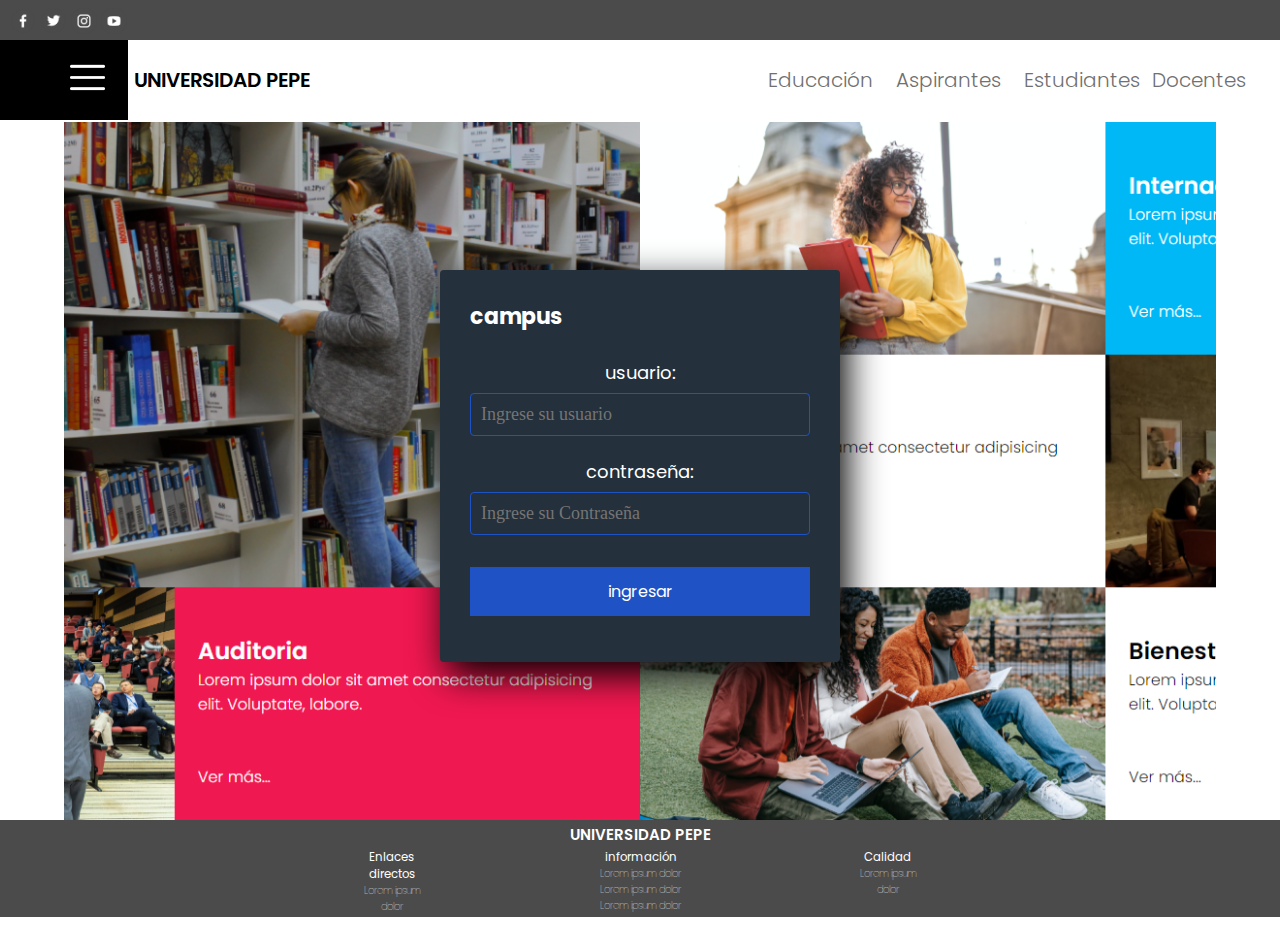
==== vista/registro.html @ e0ffe705 "Update registro.html" ====
<!DOCTYPE html>
<html>
<head>
	<title>registro</title>
	<link rel="stylesheet" href="../css/style.css">
</head>
<body>
<header>
        <div id="hmedia">   
            <img src="../img/facebook.png" alt="media1" class="socialmedia1">
            <img src="../img/twitter.png" alt="media2" class="socialmedia2">
            <img src="../img/instagram.png" alt="media3" class="socialmedia3">
            <img src="../img/youtube.png" alt="media4" class="socialmedia4">
        </div>
        <nav>
            <div id="cmenu">
                <img src="../img/menu.png" alt="menú">
            </div>
            <div>
                <h1 class="hnav" id="hnav1">UNIVERSIDAD PEPE</h1>
                <h2 class="hnav" id="hnav2">Educación</h2>
                <h2 class="hnav" id="hnav3">Aspirantes</h2>
                <h2 class="hnav" id="hnav4">Estudiantes</h2>
                <h2 class="hnav" id="hnav5">Docentes</h2>
            </div>    
        </nav>
    </header>
    <div style="background: url(../img/fondo.png);height: 700px;width: 90%;margin: 0 auto;padding: 0;  background-size: cover;background-position: center;">

	    <br><br>
	    <section class="form-register">
    <h4>campus</h4>
  <p>usuario:</p>

    <input class="controls" type="email" name="correo" id="correo" placeholder="Ingrese su usuario">
  <p>contraseña:</p>
    <input class="controls" type="password" name="correo" id="correo" placeholder="Ingrese su Contraseña"> 
    <input class="botons" type="submit" value="ingresar">
  </section>
    </div>
	<footer>
        <div class="pepu">
            <h2 id="unfoo">UNIVERSIDAD PEPE</h2>
            <div class="pepe" id="pepa1">
               <ul class="ltn">                   
                   <h3>Enlaces directos</h3>
                   <li>Lorem ipsum dolor</li>
                   <li>Lorem ipsum dolor</li>
               </ul>
            </div>
            <div class="pepe" id="pepa2">
                <ul class="ltn">
                    <h3>información</h3>
                    <li>Lorem ipsum dolor</li>
                    <li>Lorem ipsum dolor</li>
                    <li>Lorem ipsum dolor</li>
                </ul>                  
             </div>
             <div class="pepe" id="pepa3">
                <ul class="ltn">
                    <h3>Calidad</h3>
                    <li>Lorem ipsum dolor</li>
                </ul>                  
             </div>
        </div>
    </footer>
</body>
</html>
---- css/style.css ----
@import url('https://fonts.googleapis.com/css2?family=Poppins:wght@100;300;400;600&display=swap');

*{
    margin: 0;
    padding: 0;
    box-sizing: border-box;
    font-family: 'Poppins', sans-serif;
}

#hmedia{
    background-color: #4B4B4B;
    height: 40px;
    padding-top: 7px;
    padding-left: 10px;

}

nav{
    position: relative;
    height: 80px;
  
}

#cmenu{
    position: absolute;
    width: 10%;
    height: 100%;
    padding-top: 20px;  
    padding-left: 70px;
    background-color: #000000;
}

.hnav{

    position: absolute;
    top: 0;
    bottom: 0;
    padding-top: 25px;  
    font-size: 20px;

}

#hnav1{
    left: 10.5%;
    font-weight: 600;

}

#hnav2{
    left: 60%;    
    
}

#hnav3{
    left: 70%;    
    
}

#hnav4{
    left: 80%;    
    
}

#hnav5{
    left: 90%;    
    
}

#mprincipal{
    position: relative;
    width: 100%;
    height: 720px;
}

#mvert1{
    position: absolute;
    width: 50%;
    height: 100%;
}

#mvert2{
    position: absolute;
    left: 50%;
    width: 50%;
    height: 100%;
    
}

div[class^=mhoriz]{
    position: relative;
    width: 100%;
    height: 240px;

}

#gigant{
    height: 480px;
    background-color: #F01850;

}

div[class^=ver]{
    position: absolute;
    width: 50%;
    height: 100%;

}

.ver21{
    left: 50%;
}

.mimg{
    width: 100%;
    height: 100%;
}

#cblue{
    background-color: #00B8F5;
}

.hmai{
    font-weight:600;
    color: white;
}

.mtex{
    padding-top: 10%;
    padding-left: 5%;
    padding-right: 5%;
    font-weight: 300;
    color: white;
}

.bl{
    color: black;
    
}

#crd{
    background-color: #F01850;
}

h1{
    font-weight:600;
}

h2{
    font-weight: 300;
    color: #707070;
}

footer{
    background-color: #4B4B4B;
    position: absolute;
    width: 100%;
    height: 97px;
    text-align: center;
    font-size: 10px;
    color: white;
}

.pepu{
    position: relative;
    width: 100%;
    height: 100%;
    
}

.pepe{
    width: 33.3%;
    position: absolute; 
    color: white;
    font-weight: 100;
}

#pepa1{
   
    padding-left: 28%;
    
}

#pepa2{
    
    right: 33.3%;
    
}

#pepa3{
 
    right: 0;
    padding-right: 28%;

}

.txn{
    text-decoration: none;
    color: white;
}

.txnw{
    color: black;
}

.ltn{
    list-style:none
}

#unfoo{
    color: white;
    font-weight: 600;
    padding-top: 3px;
    margin-bottom: 3px;
}

h3{
    font-weight: 400;
}
* {
  margin: 0;
  padding: 0;
  box-sizing: border-box;
}

body {
  background-image: url('fondo.jpg');
}

.form-register {
  width: 400px;
  background: #24303c;
  padding: 30px;
  margin: auto;
  margin-top: 100px;
  border-radius: 4px;
  font-family: 'calibri';
  color: white;
  box-shadow: 7px 13px 37px #000;
}

.form-register h4 {
  font-size: 22px;
  margin-bottom: 20px;
}

.controls {
  width: 100%;
  background: #24303c;
  padding: 10px;
  border-radius: 4px;
  margin-bottom: 16px;
  border: 1px solid #1f53c5;
  font-family: 'calibri';
  font-size: 18px;
  color: white;
}

.form-register p {
  height: 40px;
  text-align: center;
  font-size: 18px;
  line-height: 40px;
}

.form-register a {
  color: white;
  text-decoration: none;
}

.form-register a:hover {
  color: white;
  text-decoration: underline;
}

.form-register .botons {
  width: 100%;
  background: #1f53c5;
  border: none;
  padding: 12px;
  color: white;
  margin: 16px 0;
  font-size: 16px;
}
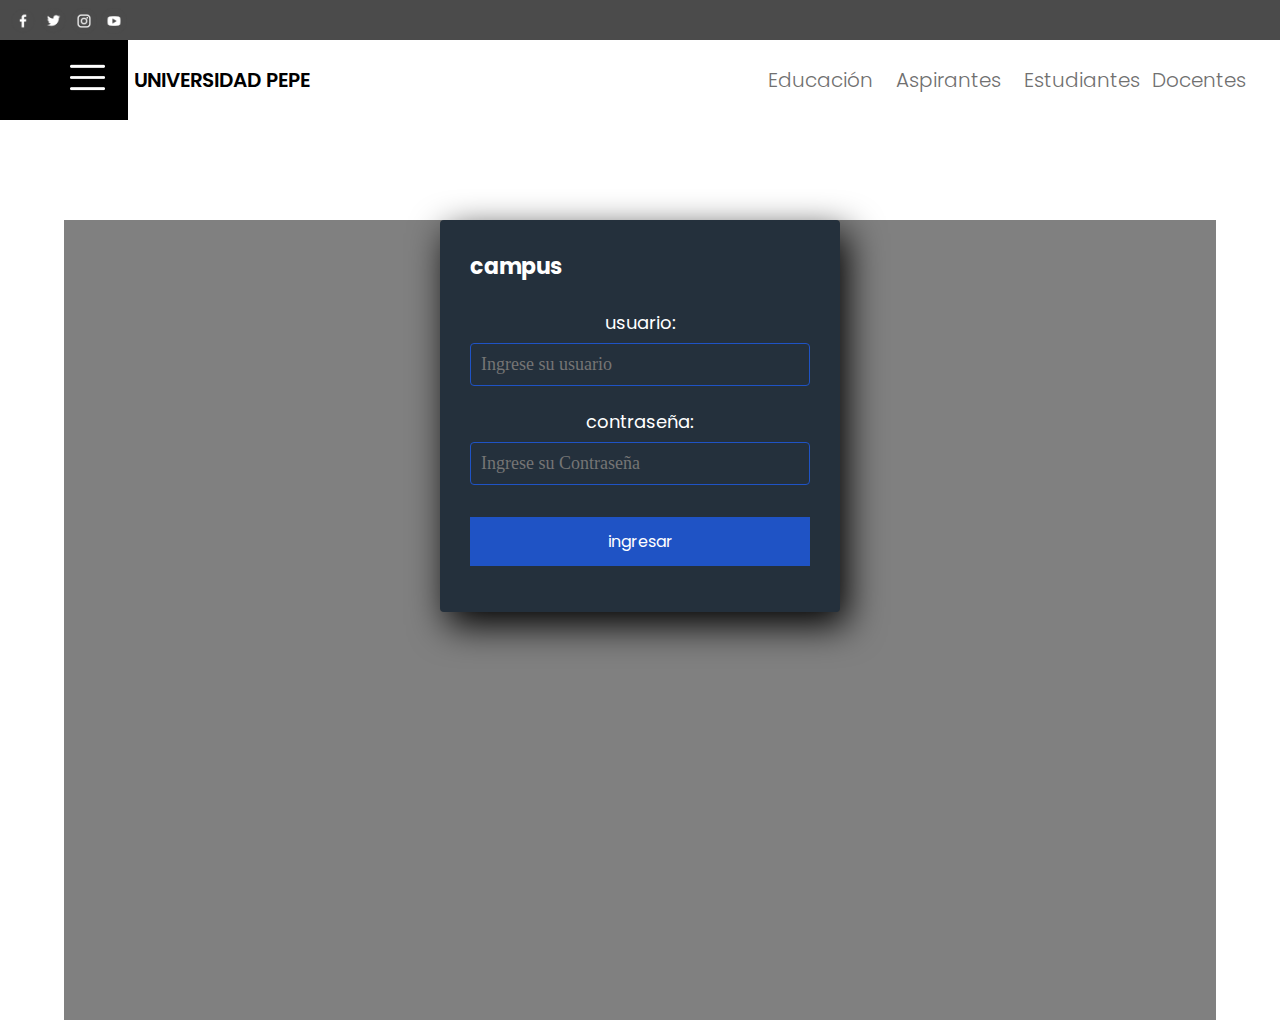
==== commit c44fc1b4: "Update registro.html" ====
--- a/vista/registro.html
+++ b/vista/registro.html
@@ -25,44 +25,16 @@
             </div>    
         </nav>
     </header>
-    <div style="background: url(../img/fondo.png);height: 700px;width: 90%;margin: 0 auto;padding: 0;  background-size: cover;background-position: center;">
-
-	    <br><br>
-	    <section class="form-register">
+    <div style=";background-color: grey;width: 90%;height: 800px;margin: 0 auto;padding: 0;  background-size: cover;background-position: center;">
+<section class="form-register">
     <h4>campus</h4>
   <p>usuario:</p>
 
-    <input class="controls" type="email" name="correo" id="correo" placeholder="Ingrese su usuario">
+    <input class="controls" type="text"  maxlength="6" name="correo" id="correo" placeholder="Ingrese su usuario">
   <p>contraseña:</p>
     <input class="controls" type="password" name="correo" id="correo" placeholder="Ingrese su Contraseña"> 
-    <input class="botons" type="submit" value="ingresar">
+    <input class="botons" type="submit" role="button" value="ingresar" href="../vista/notas.html">
   </section>
     </div>
-	<footer>
-        <div class="pepu">
-            <h2 id="unfoo">UNIVERSIDAD PEPE</h2>
-            <div class="pepe" id="pepa1">
-               <ul class="ltn">                   
-                   <h3>Enlaces directos</h3>
-                   <li>Lorem ipsum dolor</li>
-                   <li>Lorem ipsum dolor</li>
-               </ul>
-            </div>
-            <div class="pepe" id="pepa2">
-                <ul class="ltn">
-                    <h3>información</h3>
-                    <li>Lorem ipsum dolor</li>
-                    <li>Lorem ipsum dolor</li>
-                    <li>Lorem ipsum dolor</li>
-                </ul>                  
-             </div>
-             <div class="pepe" id="pepa3">
-                <ul class="ltn">
-                    <h3>Calidad</h3>
-                    <li>Lorem ipsum dolor</li>
-                </ul>                  
-             </div>
-        </div>
-    </footer>
 </body>
 </html>
--- a/css/style.css
+++ b/css/style.css
@@ -215,69 +215,67 @@
 
 h3{
     font-weight: 400;
-}
-* {
-  margin: 0;
-  padding: 0;
-  box-sizing: border-box;
-}
-
-body {
-  background-image: url('fondo.jpg');
-}
-
-.form-register {
-  width: 400px;
-  background: #24303c;
-  padding: 30px;
-  margin: auto;
-  margin-top: 100px;
-  border-radius: 4px;
-  font-family: 'calibri';
-  color: white;
-  box-shadow: 7px 13px 37px #000;
-}
-
-.form-register h4 {
-  font-size: 22px;
-  margin-bottom: 20px;
-}
-
-.controls {
-  width: 100%;
-  background: #24303c;
-  padding: 10px;
-  border-radius: 4px;
-  margin-bottom: 16px;
-  border: 1px solid #1f53c5;
-  font-family: 'calibri';
-  font-size: 18px;
-  color: white;
-}
-
-.form-register p {
-  height: 40px;
-  text-align: center;
-  font-size: 18px;
-  line-height: 40px;
-}
-
-.form-register a {
-  color: white;
-  text-decoration: none;
-}
-
-.form-register a:hover {
-  color: white;
-  text-decoration: underline;
-}
-
-.form-register .botons {
-  width: 100%;
-  background: #1f53c5;
-  border: none;
-  padding: 12px;
-  color: white;
-  margin: 16px 0;
-  font-size: 16px;
-}+}
+* {
+  margin: 0;
+  padding: 0;
+  box-sizing: border-box;
+}
+
+
+
+.form-register {
+  width: 400px;
+  background: #24303c;
+  padding: 30px;
+  margin: auto;
+  margin-top: 100px;
+  border-radius: 4px;
+  font-family: 'calibri';
+  color: white;
+  box-shadow: 7px 13px 37px #000;
+}
+
+.form-register h4 {
+  font-size: 22px;
+  margin-bottom: 20px;
+}
+
+.controls {
+  width: 100%;
+  background: #24303c;
+  padding: 10px;
+  border-radius: 4px;
+  margin-bottom: 16px;
+  border: 1px solid #1f53c5;
+  font-family: 'calibri';
+  font-size: 18px;
+  color: white;
+}
+
+.form-register p {
+  height: 40px;
+  text-align: center;
+  font-size: 18px;
+  line-height: 40px;
+}
+
+.form-register a {
+  color: white;
+  text-decoration: none;
+}
+
+.form-register a:hover {
+  color: white;
+  text-decoration: underline;
+}
+
+.form-register .botons {
+  width: 100%;
+  background: #1f53c5;
+  border: none;
+  padding: 12px;
+  color: white;
+  margin: 16px 0;
+  font-size: 16px;
+}
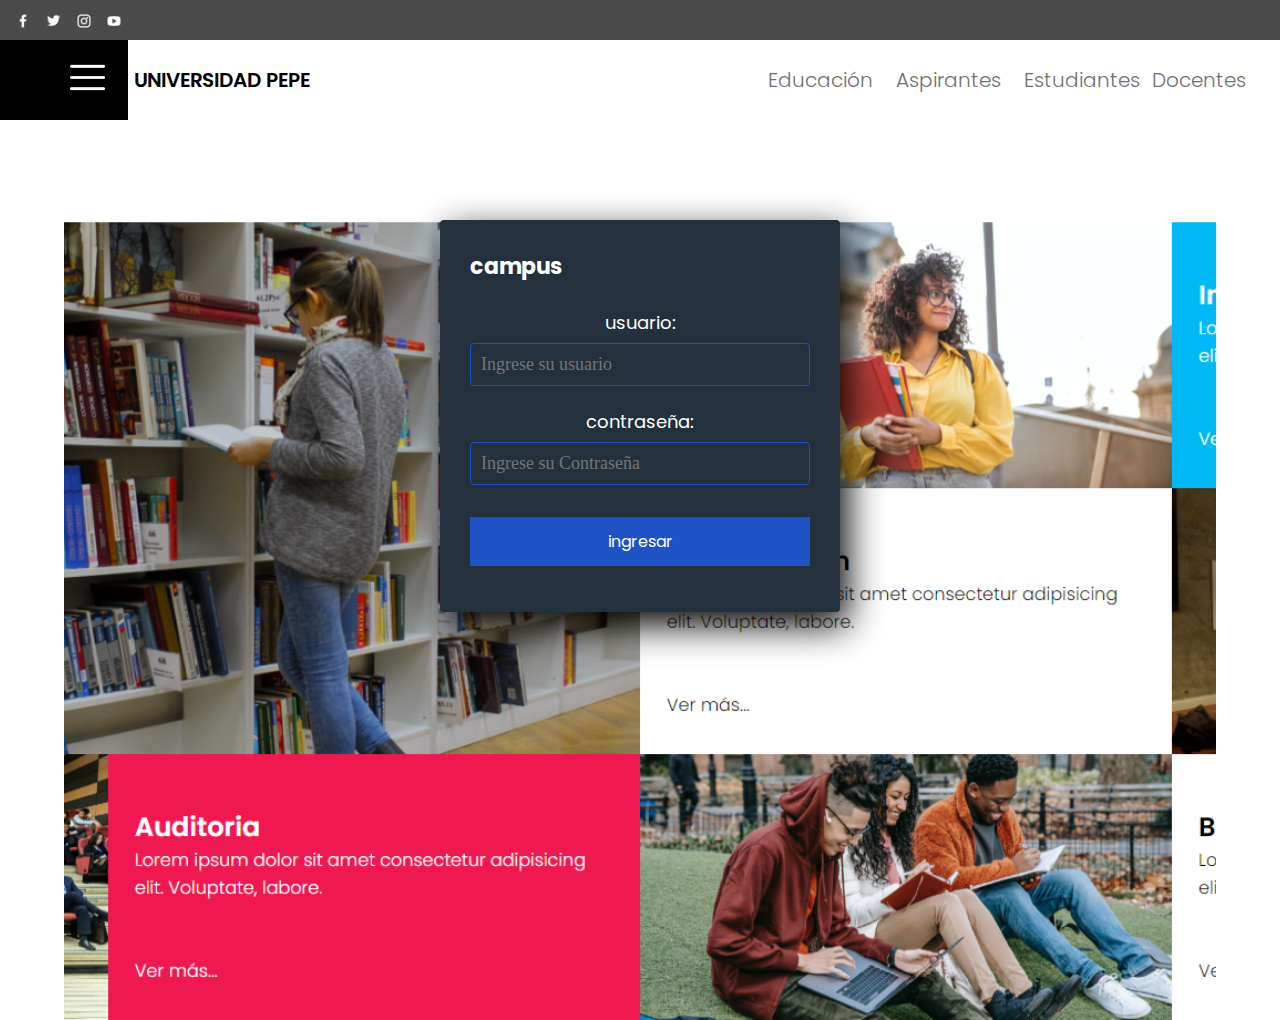
==== commit 591c2919: "Update registro.html" ====
--- a/vista/registro.html
+++ b/vista/registro.html
@@ -25,7 +25,7 @@
             </div>    
         </nav>
     </header>
-    <div style=";background-color: grey;width: 90%;height: 800px;margin: 0 auto;padding: 0;  background-size: cover;background-position: center;">
+    <div style=";background: url(../img/fondo.png);;width: 90%;height: 800px;margin: 0 auto;padding: 0;  background-size: cover;background-position: center;">
 <section class="form-register">
     <h4>campus</h4>
   <p>usuario:</p>
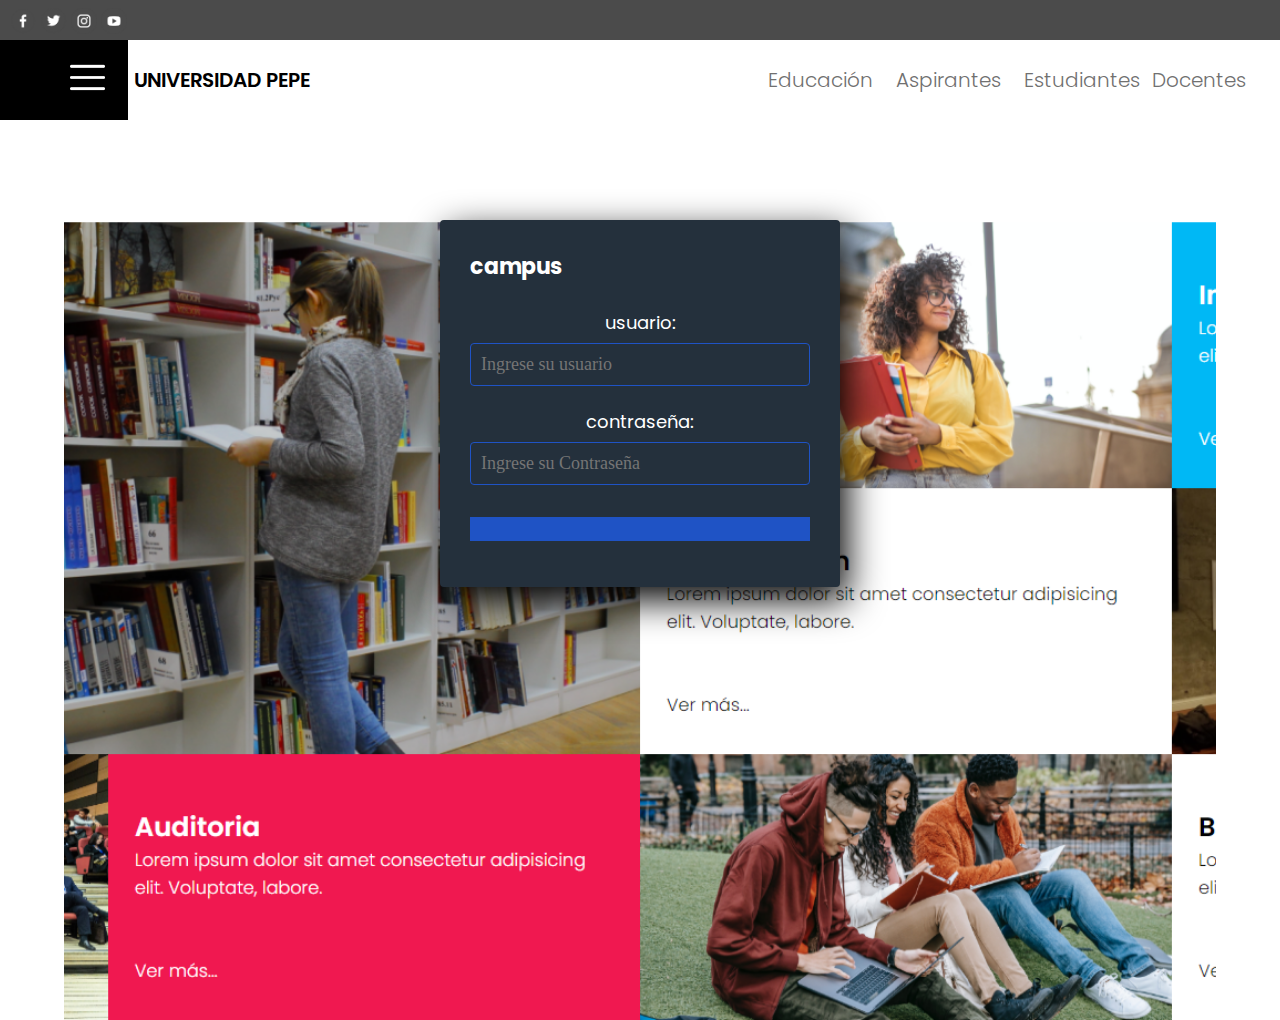
==== commit 7df079c0: "Update registro.html" ====
--- a/vista/registro.html
+++ b/vista/registro.html
@@ -30,10 +30,10 @@
     <h4>campus</h4>
   <p>usuario:</p>
 
-    <input class="controls" type="text"  maxlength="6" name="correo" id="correo" placeholder="Ingrese su usuario">
+    <input class="controls" type="text"  maxlength="10" name="correo" id="correo" placeholder="Ingrese su usuario">
   <p>contraseña:</p>
     <input class="controls" type="password" name="correo" id="correo" placeholder="Ingrese su Contraseña"> 
-    <input class="botons" type="submit" role="button" value="ingresar" href="../vista/notas.html">
+    <button class="botons" type="submit" role="button" value="ingresar" href="../vista/notas.html"></button>
   </section>
     </div>
 </body>
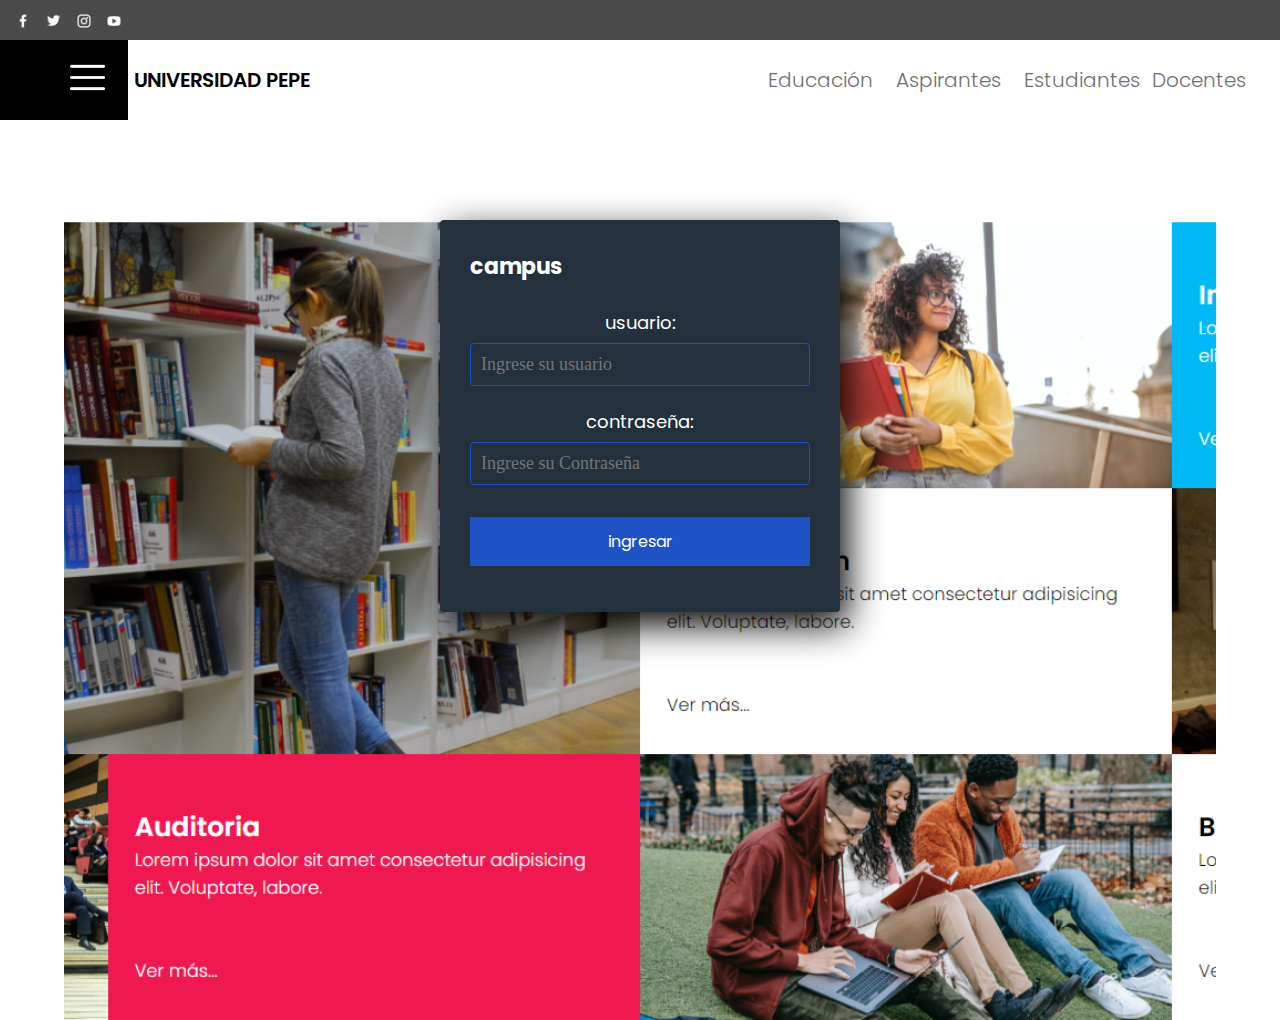
==== commit 9190ac2b: "Update registro.html" ====
--- a/vista/registro.html
+++ b/vista/registro.html
@@ -33,7 +33,7 @@
     <input class="controls" type="text"  maxlength="10" name="correo" id="correo" placeholder="Ingrese su usuario">
   <p>contraseña:</p>
     <input class="controls" type="password" name="correo" id="correo" placeholder="Ingrese su Contraseña"> 
-    <button class="botons" type="submit" role="button" value="ingresar" href="../vista/notas.html"></button>
+    <button class="botons" type="submit" role="button"  href="../vista/notas.html">ingresar</button>
   </section>
     </div>
 </body>
